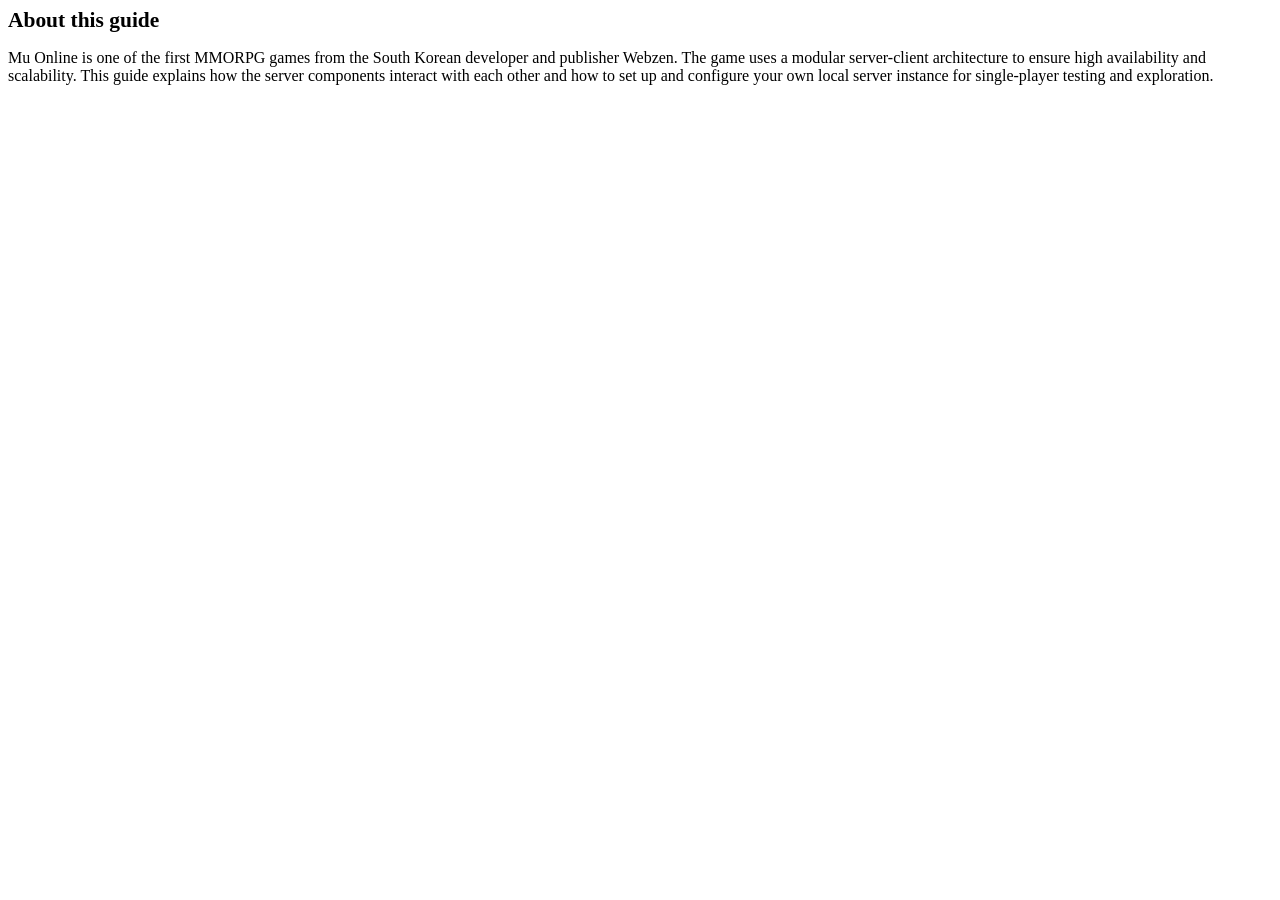
==== out/aboutmu.html @ c3d0858e "Adding repository contents" ====
<!DOCTYPE html
  SYSTEM "about:legacy-compat">
<html lang="en"><head><meta charset="UTF-8"><meta name="copyright" content="(C) Copyright 2025"><meta name="generator" content="DITA-OT"><title>About this guide</title><link rel="stylesheet" type="text/css" href="commonltr.css"></head><body id="aboutmu"><main role="main"><article role="article" aria-labelledby="ariaid-title1">
  <h1 class="title topictitle1" id="ariaid-title1">About this guide</h1>

  <div class="body conbody">
    <p class="p">Mu Online is one of the first MMORPG games from the South Korean
    developer and publisher Webzen. The game uses a modular server-client
    architecture to ensure high availability and scalability. This guide
    explains how the server components interact with each other and how to set
    up and configure your own local server instance for single-player testing
    and exploration.</p>
  </div>
</article></main></body></html>
---- out/commonltr.css ----
/*!
 * This file is part of the DITA Open Toolkit project. 
 *
 * Copyright 2004, 2005 IBM Corporation
 *
 * See the accompanying LICENSE file for applicable license.
 */
.frame-top {
  border-top: solid 1px;
  border-right: 0;
  border-bottom: 0;
  border-left: 0;
}

.frame-bottom {
  border-top: 0;
  border-right: 0;
  border-bottom: solid 1px;
  border-left: 0;
}

.frame-topbot {
  border-top: solid 1px;
  border-right: 0;
  border-bottom: solid 1px;
  border-left: 0;
}

.frame-all {
  border: solid 1px;
}

.frame-sides {
  border-top: 0;
  border-left: solid 1px;
  border-right: solid 1px;
  border-bottom: 0;
}

.frame-none {
  border: 0;
}

.scale-50 {
  font-size: 50%;
}

.scale-60 {
  font-size: 60%;
}

.scale-70 {
  font-size: 70%;
}

.scale-80 {
  font-size: 80%;
}

.scale-90 {
  font-size: 90%;
}

.scale-100 {
  font-size: 100%;
}

.scale-110 {
  font-size: 110%;
}

.scale-120 {
  font-size: 120%;
}

.scale-140 {
  font-size: 140%;
}

.scale-160 {
  font-size: 160%;
}

.scale-180 {
  font-size: 180%;
}

.scale-200 {
  font-size: 200%;
}

.expanse-page, .expanse-spread {
  width: 100%;
}

.hazardstatement td,
.hazardstatement th {
  padding: 0.5rem;
}
.hazardstatement th {
  text-align: center;
  text-transform: uppercase;
}
.hazardstatement--caution {
  background-color: #ffd100;
}
.hazardstatement--danger {
  background-color: #c8102e;
  color: #fff;
}
.hazardstatement--warning {
  background-color: #ff8200;
}
.hazardstatement--attention, .hazardstatement--fastpath, .hazardstatement--important, .hazardstatement--note, .hazardstatement--notice, .hazardstatement--other, .hazardstatement--remember, .hazardstatement--restriction, .hazardstatement--tip {
  background-color: #0072ce;
  color: #fff;
  font-style: italic;
}

.line-through {
  text-decoration: line-through;
}

.overline {
  text-decoration: overline;
}

.tt {
  font-family: monospace;
}

.codeblock {
  font-family: monospace;
}

.syntaxdiagram {
  border: 1 black solid;
  color: maroon;
  display: block;
  margin-bottom: 6pt;
  padding: 2pt;
}

.codeph {
  font-family: monospace;
}

.kwd {
  font-weight: bold;
}

.parmname {
  font-weight: bold;
}

.var {
  font-style: italic;
}

.filepath {
  font-family: monospace;
}

.tasklabel {
  font-size: 100%;
  margin-bottom: 1em;
  margin-top: 1em;
}

.lq div {
  text-align: right;
}

.boolean {
  color: green;
}

.state {
  color: red;
}

.screen {
  background-color: #ccc;
  border: outset;
  margin-bottom: 2px;
  margin-top: 2px;
  padding: 5px;
  white-space: pre;
}

.wintitle {
  font-weight: bold;
}

.numcharref {
  color: #639;
  font-family: Menlo, Monaco, Consolas, "Courier New", monospace;
}

.parameterentity {
  color: #639;
  font-family: Menlo, Monaco, Consolas, "Courier New", monospace;
}

.textentity {
  color: #639;
  font-family: Menlo, Monaco, Consolas, "Courier New", monospace;
}

.xmlatt {
  color: #639;
  font-family: Menlo, Monaco, Consolas, "Courier New", monospace;
}

.xmlelement {
  color: #639;
  font-family: Menlo, Monaco, Consolas, "Courier New", monospace;
}

.xmlnsname {
  color: #639;
  font-family: Menlo, Monaco, Consolas, "Courier New", monospace;
}

.xmlpi {
  color: #639;
  font-family: Menlo, Monaco, Consolas, "Courier New", monospace;
}

.fig {
  /* Default of italics to set apart figure captions */
  /* Use @frame to create frames on figures */
}
.figcap {
  font-style: italic;
}
.figdesc {
  font-style: normal;
}
.figborder {
  border-color: Silver;
  border-style: solid;
  border-width: 2px;
  margin-top: 1em;
  padding-left: 3px;
  padding-right: 3px;
}
.figsides {
  border-color: Silver;
  border-left: 2px solid;
  border-right: 2px solid;
  margin-top: 1em;
  padding-left: 3px;
  padding-right: 3px;
}
.figtop {
  border-color: Silver;
  border-top: 2px solid;
  margin-top: 1em;
}
.figbottom {
  border-bottom: 2px solid;
  border-color: Silver;
}
.figtopbot {
  border-bottom: 2px solid;
  border-color: Silver;
  border-top: 2px solid;
  margin-top: 1em;
}

/* Align images based on @align on topic/image */
div.imageleft {
  text-align: left;
}

div.imagecenter {
  text-align: center;
}

div.imageright {
  text-align: right;
}

div.imagejustify {
  text-align: justify;
}

/* Set heading sizes, getting smaller for deeper nesting */
.topictitle1 {
  font-size: 1.34em;
  margin-bottom: 0.1em;
  margin-top: 0;
}

.topictitle2 {
  font-size: 1.17em;
  margin-bottom: 0.45em;
  margin-top: 1pc;
}

.topictitle3 {
  font-size: 1.17em;
  font-weight: bold;
  margin-bottom: 0.17em;
  margin-top: 1pc;
}

.topictitle4 {
  font-size: 1.17em;
  font-weight: bold;
  margin-top: 0.83em;
}

.topictitle5 {
  font-size: 1.17em;
  font-weight: bold;
}

.topictitle6 {
  font-size: 1.17em;
  font-style: italic;
}

.sectiontitle {
  color: #000;
  font-size: 1.17em;
  font-weight: bold;
  margin-bottom: 0;
  margin-top: 1em;
}

.section {
  margin-bottom: 1em;
  margin-top: 1em;
}

.example {
  margin-bottom: 1em;
  margin-top: 1em;
}

.indexterm {
  background-color: #fdf;
  border: 1pt #000 solid;
  margin: 1pt;
}

/* Most link groups are created with <div>. Ensure they have space before and after. */
.ullinks {
  list-style-type: none;
}

.ulchildlink {
  margin-bottom: 1em;
  margin-top: 1em;
}

.olchildlink {
  margin-bottom: 1em;
  margin-top: 1em;
}

.linklist {
  margin-bottom: 1em;
}

ul.linklist {
  margin-top: 0;
  list-style-type: none;
  padding-left: 0;
}

li.linklist {
  margin-top: 0;
  margin-bottom: 0;
}

.linklistwithchild {
  margin-bottom: 1em;
  margin-left: 1.5em;
}

.sublinklist {
  margin-bottom: 1em;
  margin-left: 1.5em;
}

.relconcepts {
  margin-bottom: 1em;
  margin-top: 1em;
}

.reltasks {
  margin-bottom: 1em;
  margin-top: 1em;
}

.relref {
  margin-bottom: 1em;
  margin-top: 1em;
}

.relinfo {
  margin-bottom: 1em;
  margin-top: 1em;
}

.breadcrumb {
  font-size: smaller;
  margin-bottom: 1em;
}

/* Simple lists do not get a bullet */
ul.simple {
  list-style-type: none;
}

/* Default of bold for definition list terms */
.dlterm {
  font-weight: bold;
}

/* Use CSS to expand compact lists */
.dltermexpand {
  font-weight: bold;
  margin-top: 1em;
}

/* Compact lists use attributes up to DITA-OT 4.1.2 */
*[compact=yes] > li {
  margin-top: 0;
}

*[compact=no] > li {
  margin-top: 0.53em;
}

/* Compact lists use classes starting in DITA-OT 4.2 */
.compact > li {
  margin-top: 0;
}

.liexpand {
  margin-bottom: 1em;
  margin-top: 1em;
}

.sliexpand {
  margin-bottom: 1em;
  margin-top: 1em;
}

.dlexpand {
  margin-bottom: 1em;
  margin-top: 1em;
}

.ddexpand {
  margin-bottom: 1em;
  margin-top: 1em;
}

.stepexpand {
  margin-bottom: 1em;
  margin-top: 1em;
}

.substepexpand {
  margin-bottom: 1em;
  margin-top: 1em;
}

dt.prereq {
  margin-left: 20px;
}

/* All note formats have the same default presentation */
.note {
  margin-bottom: 1em;
  margin-top: 1em;
}
.note .notetitle, .note .notelisttitle,
.note .note__title {
  font-weight: bold;
}
.note .note__body {
  display: inline;
}

/* Various basic phrase styles */
.bold {
  font-weight: bold;
}

.bolditalic {
  font-style: italic;
  font-weight: bold;
}

.italic {
  font-style: italic;
}

.underlined {
  text-decoration: underline;
}

.uicontrol {
  font-weight: bold;
}

.defkwd {
  font-weight: bold;
  text-decoration: underline;
}

.shortcut {
  text-decoration: underline;
}

.menucascade > abbr {
  text-decoration: none;
}

table {
  border-collapse: collapse;
}

table .desc {
  display: block;
  font-style: italic;
}

.table--pgwide-1 {
  width: 100%;
}

.align-left {
  text-align: left;
}

.align-right {
  text-align: right;
}

.align-center {
  text-align: center;
}

.align-justify {
  text-align: justify;
}

.align-char {
  text-align: char;
}

.valign-top {
  vertical-align: top;
}

.valign-bottom {
  vertical-align: bottom;
}

.valign-middle {
  vertical-align: middle;
}

.colsep-0 {
  border-right: 0;
}

.colsep-1 {
  border-right: 1px solid;
}

.rowsep-0 {
  border-bottom: 0;
}

.rowsep-1 {
  border-bottom: 1px solid;
}

.entry.rotate {
  writing-mode: vertical-rl;
}

.stentry {
  border-right: 1px solid;
  border-bottom: 1px solid;
}

.stentry:last-child {
  border-right: 0;
}

.strow:last-child .stentry {
  border-bottom: 0;
}

/* Add space for top level topics */
.nested0 {
  margin-top: 1em;
}

/* div with class=p is used for paragraphs that contain blocks, to keep the XHTML valid */
.p {
  margin-top: 1em;
}

/* flagging styles */
.flag__style--italics {
  font-style: italic;
}
.flag__style--bold {
  font-weight: bold;
}
.flag__style--underline {
  text-decoration: underline;
}
.flag__style--double-underline {
  text-decoration: double-underline;
}
.flag__style--overline {
  text-decoration: overline;
}
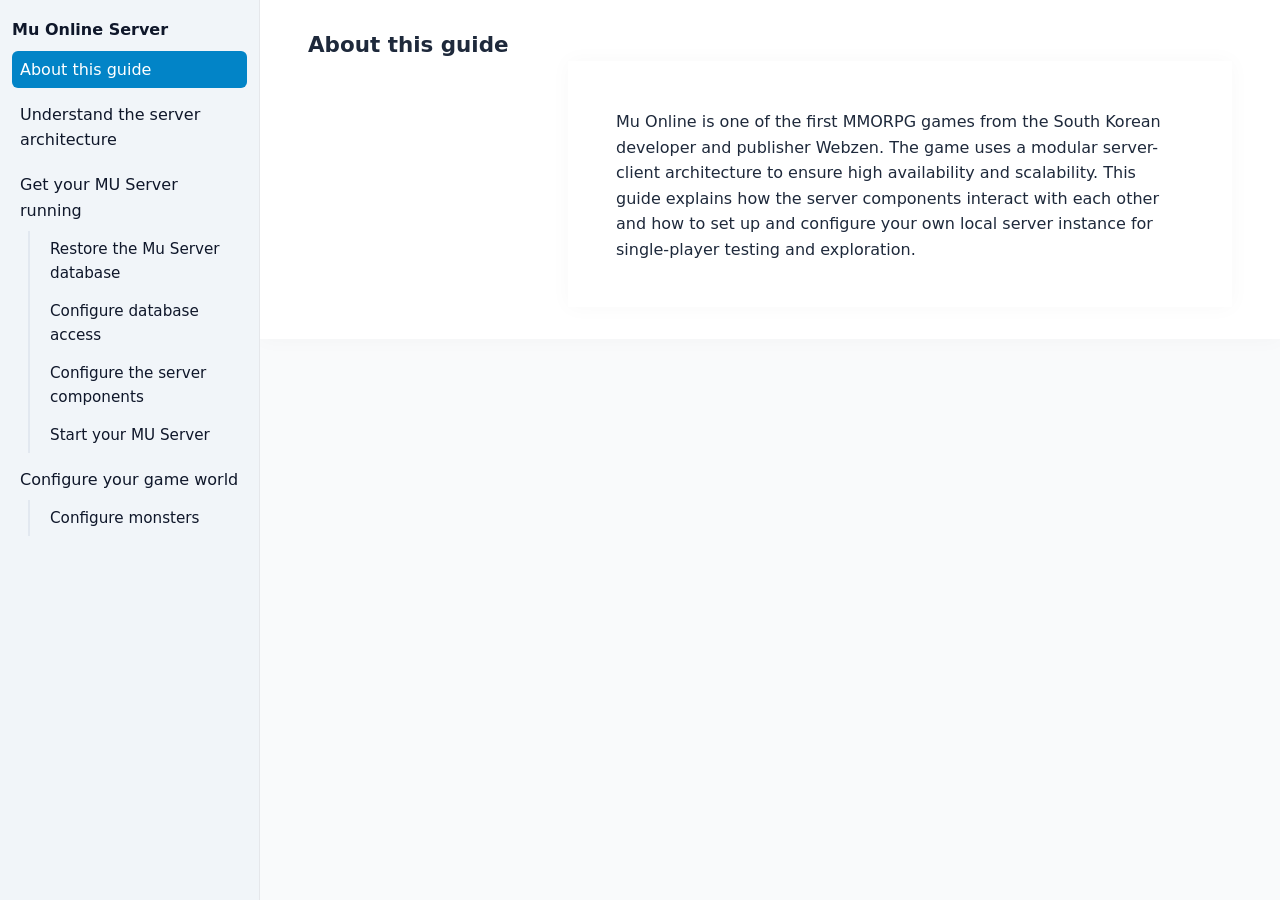
==== commit 2914855f: "attempt to fix navigation" ====
--- a/out/aboutmu.html
+++ b/out/aboutmu.html
@@ -1,6 +1,7 @@
 <!DOCTYPE html
   SYSTEM "about:legacy-compat">
 <html lang="en"><head><meta charset="UTF-8"><meta name="copyright" content="(C) Copyright 2025"><meta name="generator" content="DITA-OT"><title>About this guide</title><link rel="stylesheet" type="text/css" href="commonltr.css"></head><body id="aboutmu"><main role="main"><article role="article" aria-labelledby="ariaid-title1">
+<link rel="stylesheet" type="text/css" href="mu-docs.css"/>
   <h1 class="title topictitle1" id="ariaid-title1">About this guide</h1>
 
   <div class="body conbody">
@@ -11,4 +12,6 @@
     up and configure your own local server instance for single-player testing
     and exploration.</p>
   </div>
-</article></main></body></html>+</article></main></body>
+<aside id="nav"></aside><script src="nav.js"></script>
+</html>
--- a/out/mu-docs.css
+++ b/out/mu-docs.css
@@ -0,0 +1,202 @@
+/* mu-docs.css – portfolio theme with manual sidebar nav and better code blocks */
+
+:root {
+  --bg: #f9fafb;
+  --card: #ffffff;
+  --line: #e5e7eb;
+  --text: #1e293b;
+  --muted: #64748b;
+  --brand: #0284c7;
+  --brand-hover: #0369a1;
+  --nav-bg: #f1f5f9;
+  --nav-active: #e0f2fe;
+  --font-sans: system-ui,-apple-system,"Segoe UI",Roboto,Helvetica,Arial,sans-serif;
+  --font-mono: ui-monospace,Menlo,Consolas,monospace;
+}
+
+/* -------- Base layout -------- */
+html { scroll-behavior: smooth; }
+body {
+  margin: 0;
+  min-height: 100vh;
+  display: block;              /* avoid flex quirks with commonltr */
+  background: var(--bg);
+  color: var(--text);
+  font: 16px/1.6 var(--font-sans);
+}
+
+/* -------- Sidebar (manual #nav injected by nav.js) -------- */
+#nav {
+  position: fixed;
+  inset: 0 auto 0 0;           /* top:0; right:auto; bottom:0; left:0 */
+  width: 260px;
+  background: var(--nav-bg);
+  border-right: 1px solid var(--line);
+  padding: 1rem .75rem;
+  box-sizing: border-box;
+  overflow-y: auto;
+  z-index: 100;
+}
+.nav-error { color: #b91c1c; font-size: .95rem; }
+
+.side-nav h2 {
+  margin: .25rem 0 .75rem;
+  font: 700 1rem/1.2 var(--font-sans);
+  color: #0f172a;
+}
+.side-nav ul { list-style: none; margin: 0; padding: 0; }
+.side-nav > ul > li { margin-bottom: .5rem; }
+.side-nav li { margin: .15rem 0; }
+.side-nav a {
+  display: block;
+  padding: .35rem .5rem;
+  border-radius: 6px;
+  color: #0f172a;
+  text-decoration: none;
+}
+.side-nav a:hover { background: var(--nav-active); color: var(--brand-hover); }
+.side-nav a.active { background: var(--brand); color: #fff; }
+
+/* nested lists in nav */
+.side-nav ul ul {
+  margin-left: 1rem;
+  padding-left: .75rem;
+  border-left: 2px solid #e2e8f0;
+}
+.side-nav ul ul a { font-size: .95em; }
+
+/* -------- Main content area -------- */
+/* DITA-OT pages often use .body/.topic wrappers; shift them right of the fixed nav */
+main, .body, .topic, .nested0, .nested1 {
+  margin-left: 260px;
+  padding: 2rem 3rem;
+  background: var(--card);
+  max-width: 1100px;
+  box-shadow: 0 0 20px rgba(0,0,0,.03);
+  overflow-x: auto;            /* allow horizontal scroll for extreme content */
+}
+
+/* Headings & shortdesc */
+h1,h2,h3,h4 { line-height: 1.25; margin: 1.5em 0 .5em; }
+h1 { font-size: 2rem; margin-top: .25rem; }
+h2 { font-size: 1.5rem; }
+h3 { font-size: 1.25rem; }
+.shortdesc { color: var(--muted); margin: .25rem 0 1.25rem; }
+
+/* Links */
+a { color: var(--brand); }
+a:hover { color: var(--brand-hover); }
+
+/* Paragraphs / lists */
+p { margin: .8rem 0; }
+ul, ol { margin: .5rem 0 1rem 1.25rem; }
+li { margin: .25rem 0; }
+
+/* Images & diagrams scale nicely */
+img, .image, figure, svg {
+  max-width: 100%;
+  height: auto;
+  display: block;
+  margin: 1rem auto;
+}
+figure figcaption, .figcap { color: var(--muted); font-size: .95rem; margin-top: .35rem; }
+
+/* Tables: nicer look + small-screen handling */
+table {
+  width: 100%;
+  border-collapse: collapse;
+  margin: 1.25rem 0;
+  font-size: .95rem;
+  background: var(--card);
+  border: 1px solid var(--line);
+  border-radius: 8px;
+  overflow: hidden;            /* for rounded corners */
+  display: block;
+  overflow-x: auto;            /* horizontal scroll on narrow screens */
+}
+thead th {
+  background: #f1f5f9;
+  font-weight: 700;
+}
+th, td {
+  border-bottom: 1px solid var(--line);
+  padding: .6rem .75rem;
+  text-align: left;
+  vertical-align: top;
+}
+tbody tr:hover { background: #f8fafc; }
+
+/* Code & preformatted blocks */
+code, kbd, samp {
+  font-family: var(--font-mono);
+  font-size: .95em;
+}
+p code, li code, td code {
+  background: #e2e8f0;
+  padding: .15rem .35rem;
+  border-radius: 4px;
+  border: 1px solid #cbd5e1;
+}
+
+/* Better code blocks */
+pre, .codeblock {
+  background: #0f172a;         /* dark slate */
+  color: #e5e7eb;
+  border: 1px solid #1f2937;
+  border-radius: 10px;
+  padding: 1rem 1.1rem;
+  overflow: auto;               /* scroll for long lines */
+  margin: 1.1rem 0 1.4rem;
+}
+/* Ensure inner code doesn't add extra spacing */
+pre code { background: transparent; padding: 0; display: block; }
+
+/* Optional: soft-wrap long words without breaking layout */
+pre, .codeblock, pre code {
+  white-space: pre;             /* keep code formatting */
+  word-wrap: normal;
+  overflow-wrap: normal;
+}
+
+/* Notes / admonitions */
+.note {
+  border-left: 4px solid var(--brand);
+  background: #e0f2fe;
+  padding: .85rem 1rem;
+  border-radius: 8px;
+  margin: 1rem 0;
+}
+.note .notetitle { font-weight: 700; margin-bottom: .25rem; }
+
+/* Breadcrumbs / toc blocks if present (harmless if not) */
+.breadcrumb, .toc, nav.toc, #toc {
+  max-width: 1100px;
+  margin: 0 auto;
+  padding: .25rem 3rem 0;
+}
+
+/* HR, blockquote, footer */
+hr { border: 0; border-top: 1px solid var(--line); margin: 2rem 0; }
+blockquote {
+  margin: 1rem 0; padding: .5rem 1rem; border-left: 4px solid var(--brand);
+  background: #e0f2fe66;
+}
+.footer, .legalnotice, .copyright { color: var(--muted); font-size: .9rem; }
+
+/* -------- Responsive -------- */
+@media (max-width: 960px) {
+  #nav {
+    position: relative;
+    width: 100%;
+    height: auto;
+    border-right: 0;
+    border-bottom: 1px solid var(--line);
+  }
+  main, .body, .topic, .nested0, .nested1 {
+    margin-left: 0;
+    padding: 1rem;
+    max-width: 100%;
+    box-shadow: none;
+  }
+  table { border-radius: 0; }
+}
